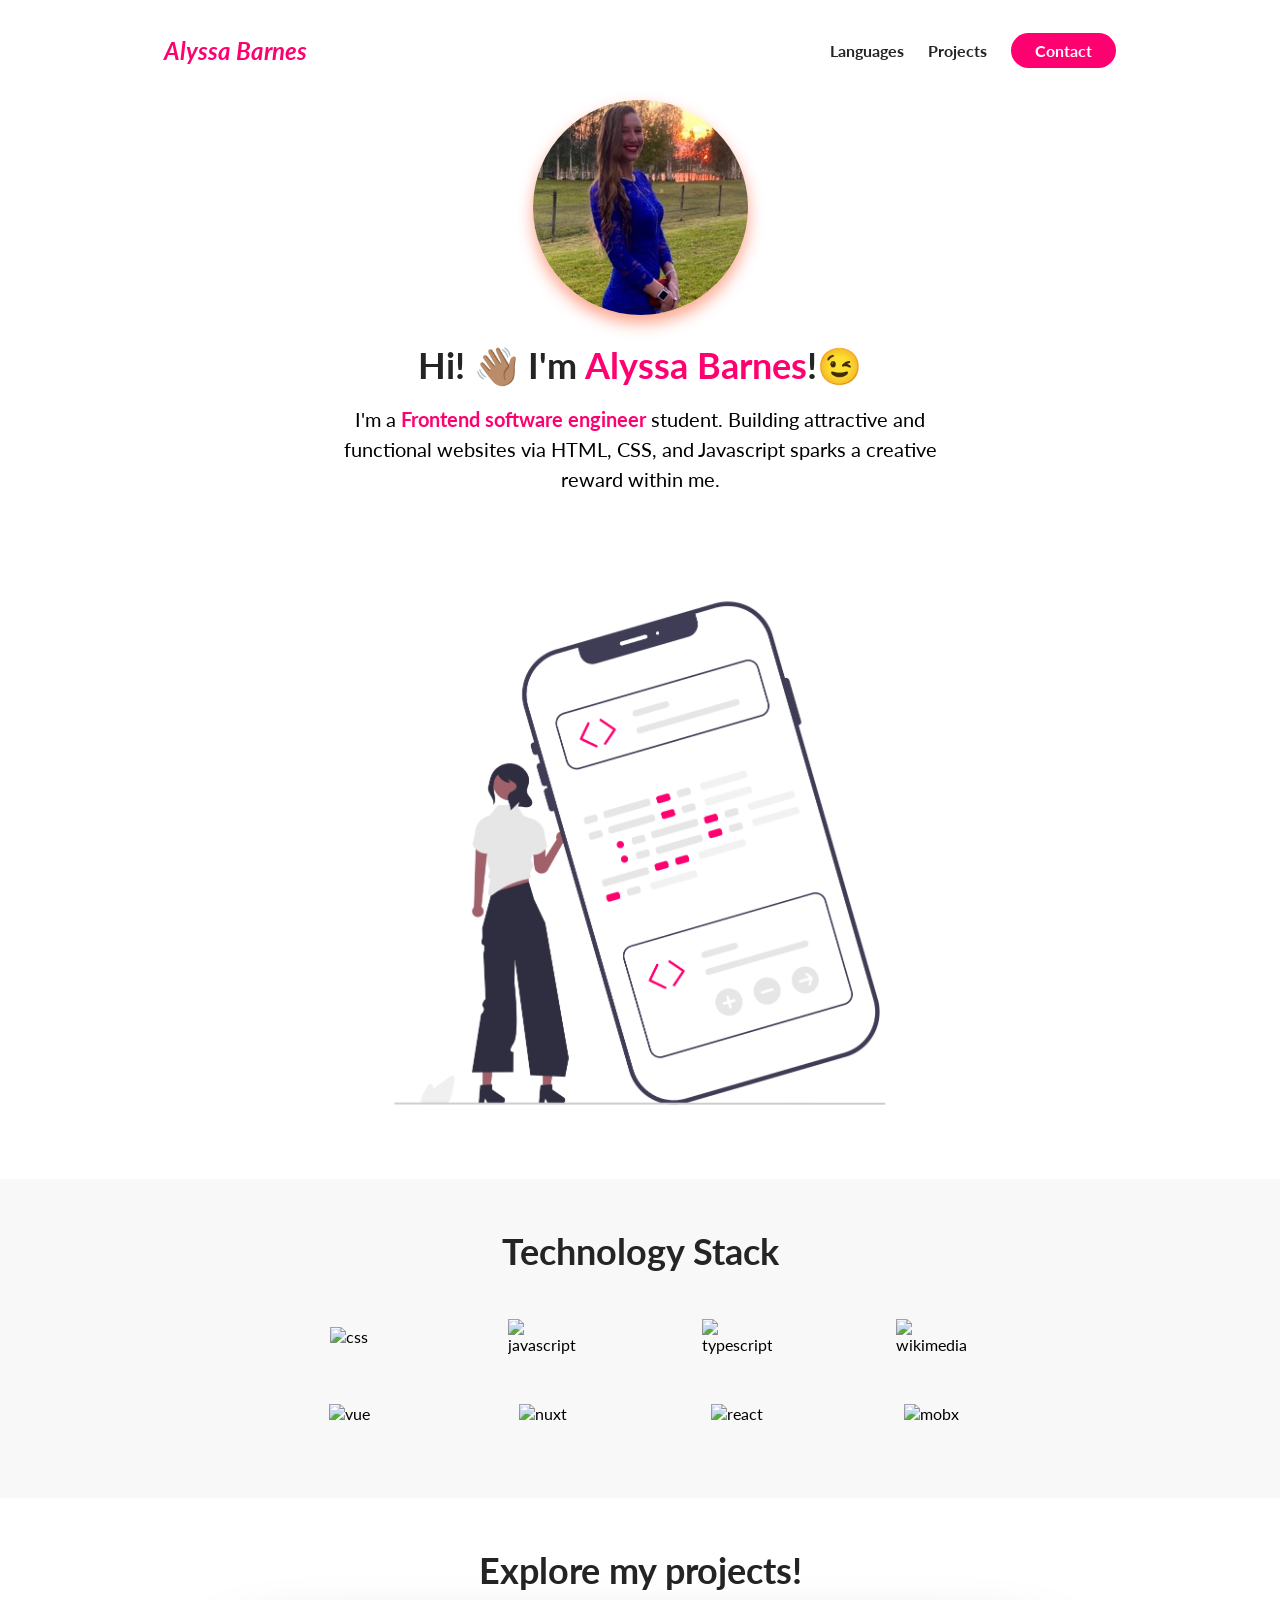
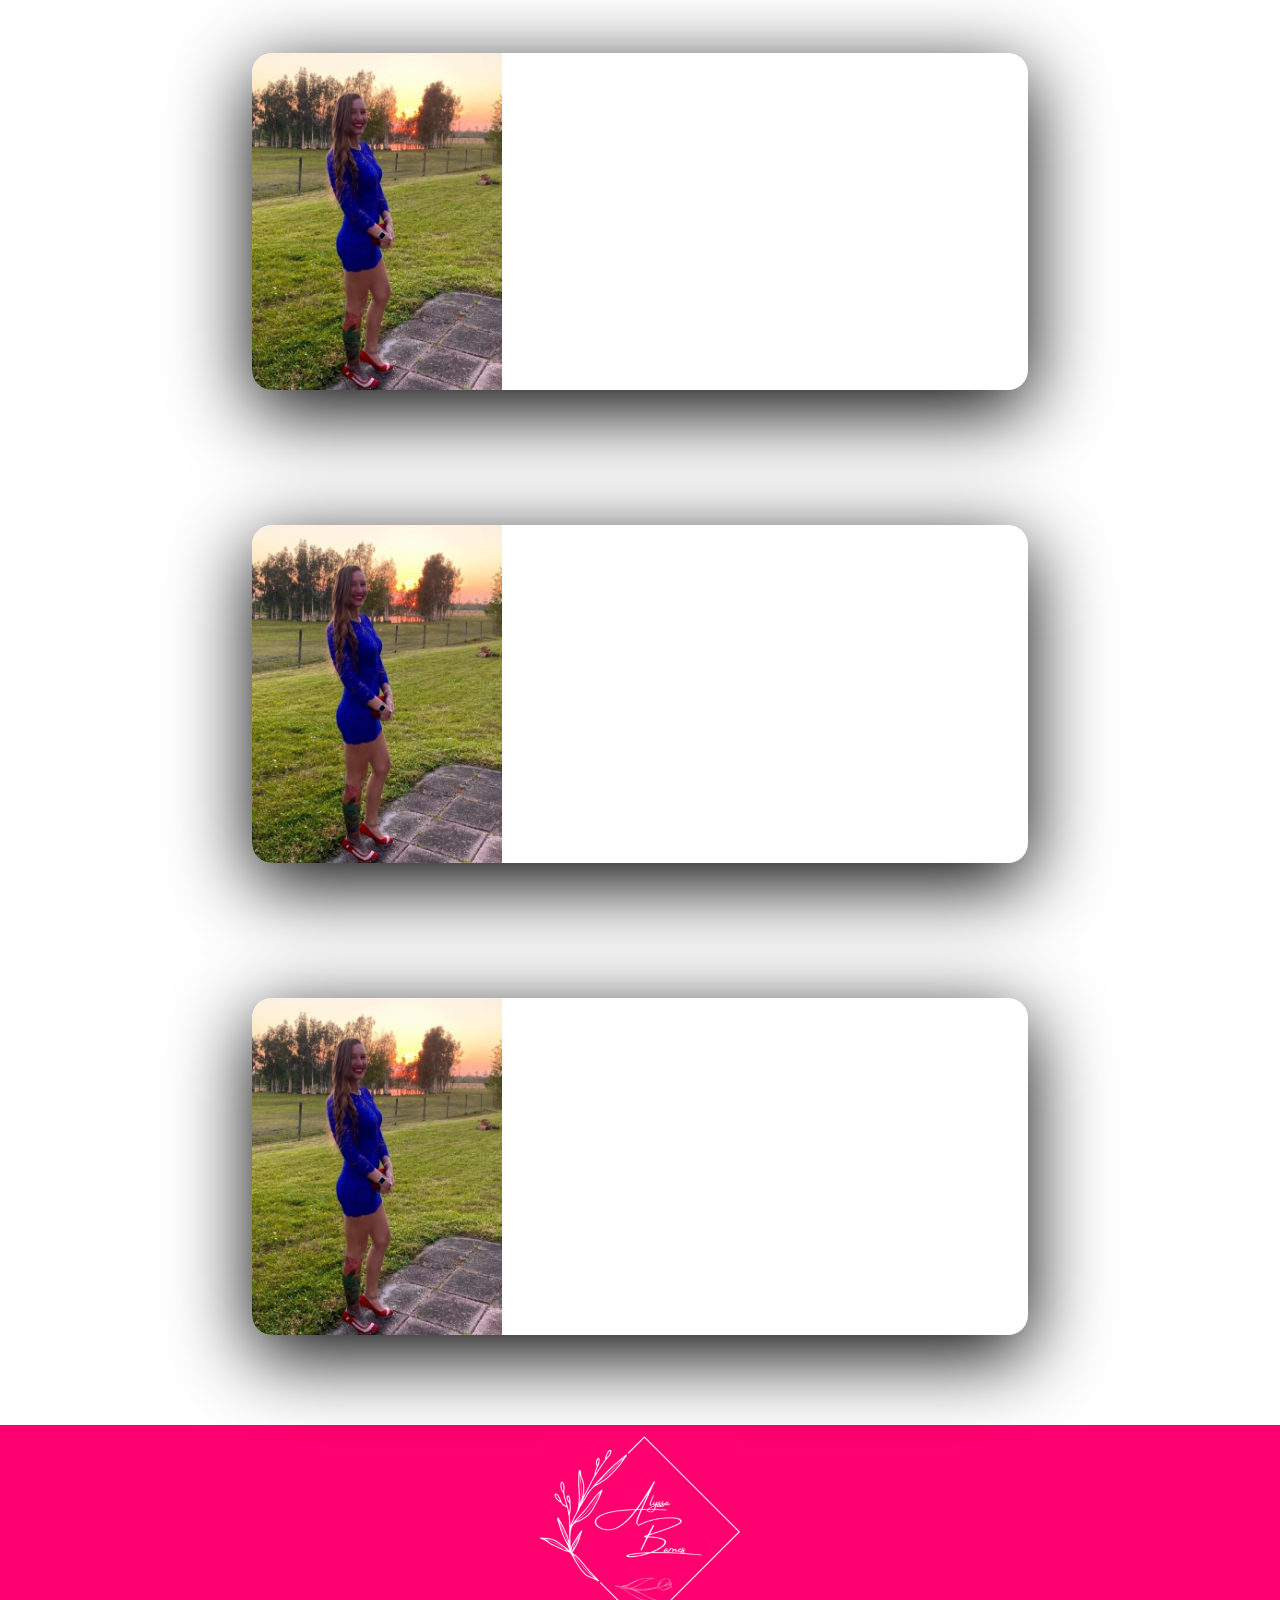
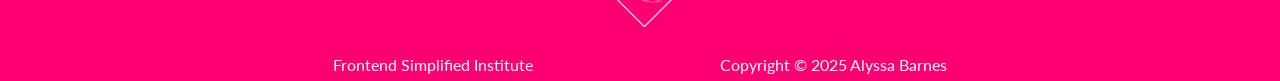
==== Eprofile delete idk.html @ b4146cd0 "e-commerce" ====
<!DOCTYPE html>
<html lang="en">
<head>
    <meta charset="UTF-8">
    <meta name="viewport" content="width=device-width, initial-scale=1.0">
    <title>Alyssa Barnes</title>
    <link rel="stylesheet" href="style.css">
    <script src="https://kit.fontawesome.com/07fcac8566.js" crossorigin="anonymous"></script>
</head>

<body>
    <section id="about-me">
        <nav>
            <div class="personal__logo"> Alyssa Barnes</div>
            <ul class="nav__link--list">
                <li class="nav__link">
                    <a href="#languages"class="
                    nav__link--anchor
                    link__hover-effect
                    link__hover-effect--black
                    ">Languages</a>
                </li>
                <li class="nav__link">
                    <a href="#projects" class="
                    nav__link--anchor
                    link__hover-effect
                    link__hover-effect--black
                    ">Projects</a>
                </li>
                <li class="nav__link">
                    <a href="mailto:alyssa.fes@yahoo.com" class="
                        nav__link--anchor
                        nav__link--anchor-primary
                        ">Contact</a>
                    </li>
                </ul>
            </nav>
            <div class="flex flex-1">
                <div class="about-me__info row">
                    <div class="about-me__info--container">
                        <figure class="about-me__picture--mask">
                            <img src="me1.jpg" class="about-me__picture" alt="My face">
                        </figure>
                        <h1 class="about-me__info-title"> 
                            Hi! <span class="wave">👋🏽</span> I'm <span class="text--pink">Alyssa Barnes</span>!😉
                        </h1>
                        <p class="about-me__info--para"> I'm a <strong class="text--pink">Frontend software engineer</strong> student. Building attractive and functional websites via HTML, CSS, and Javascript sparks a creative reward within me. </p>
                <div class="about-me__links">
<a href="https://www.linkedin.com/in/alyssa-barnes-782426334/" target="_blank" class="about-me__links">
    <i class="fa-brands fa-linkedin"></i>
</a>
<a href="https://profile.indeed.com/?hl=en_US&co=US&from=gnav-homepage" target="_blank" class="about-me__links">
<i class=" fa-solid fa-circle-info"></i>

</a>
<a href="https://github.com/Alyssacbarnes" target="_blank" class="about-me__links">
    <i class="fa-brands fa-github"></i>
</a>
<a href="images/Resume.pdf" target="_blank" class="about-me__links">
    <i class="fa-solid fa-file"></i>
</a>

                </div>
                <figure class="about-me__img--container">
<img src="/images/girlcode.png" class="about-me__img" alt="">
                </figure>
                <figure>
                    <img src="C:\Users\Alyss\Downloads\undraw_proud-coder_9prj.png" alt="">
                </figure>
                    </div>
            </div>
        </section>
<section id="languages">
<div class="container">
    <div class="row">
        <h1 class="section__title">Technology Stack</h1>
        <div class="language__list">
            <div class="language">
                <Figure class="language__img--wrapper">
            <img src="https://cdn.iconscout.com/icon/free/png-256/css-131-722685.png" alt="css" class="language__img">
        </Figure> 
        <span class="language__name">HTML</span>
        </div>
            <div class="language">
                <Figure class="language__img--wrapper">
            <img src="https://cdn.iconscout.com/icon/free/png-256/javascript-1-225993.png" alt="javascript" class="language__img">
                </Figure>
                 <span class="language__name">Javascrpipt</span>
                </div>
            <div class="language">
                <Figure class="language__img--wrapper">
            <img src="https://cdn.iconscout.com/icon/free/png-256/typescript-3521774-2945272.png" alt="typescript" class="language__img">
                </Figure>
                 <span class="language__name">Typescript</span>
                </div>
             <div class="language">
                <Figure class="language__img--wrapper">
            <img src="https://upload.wikimedia.org/wikipedia/commons/thumb/3/38/HTML5_Badge.svg/240px-HTML5_Badge.svg.png" alt="wikimedia" class="language__img">
                </Figure>
                 <span class="language__name">Wikimedia</span>
                </div>
                 <div class="language">
                <Figure class="language__img--wrapper">
            <img src="https://cdn.iconscout.com/icon/free/png-256/vue-282497.png" alt="vue" class="language__img">
                </Figure> 
                 <span class="language__name">Vue</span>
                    </div>
                    <div class="language">
                <Figure class="language__img--wrapper">
            <img src="https://cdn.iconscout.com/icon/free/png-256/nuxt-dot-js-3628959-3030184.png" alt="nuxt" class="language__img">
                </Figure>
                 <span class="language__name">Nuxt</span>
                </div>
                 <div class="language">
                <Figure class="language__img--wrapper">
            <img src="https://cdn.iconscout.com/icon/free/png-256/react-3-1175109.png" alt="react" class="language__img">
                </Figure> 
                 <span class="language__name">React</span>
            </div>
            <div class="language">
                <Figure class="language__img--wrapper">
            <img src="https://mobx.js.org/img/mobx.png" alt="mobx" class="language__img">
                </Figure>
                 <span class="language__name">Mobx</span>
                </div>
        </div>
    </div>
</div>
</section>
<section id="projects">
    <div class="container">
        <div class="row">
            <h1 class="section__title">Explore my projects!</h1>
            <ul class="project__list">
                <li class="project">
                    <div class="project__wrapper">
                        <img src="me1.jpg" class="project__img" alt="">
                        <div class="project__description">
                            <h3 class="project__description--title">View projects here 👩🏼‍💻</h3>
                            <h4 class="project__description--sub-title">HTML, CSS, JavaScript</h4>
                            <p class="project__description--para">
                                Lorem, ipsum dolor sit amet consectetur adipisicing elit. Magni veniam ea commodi ratione explicabo sed libero nam, dignissimos nobis ut fuga necessitatibus. Quod, officia rerum asperiores incidunt recusandae natus excepturi?
                            </p>
                            <div class="project__description--links">
                                <a href="https://github.com/Alyssacbarnes" target="_blank" class="project__description--link">
<i class="fab fa-github"></i>
                                </a>
                                <a href="www.mywebsite.com" target="_blank"  class="project__description--link">
<i class="fas fa-link"></i>
</a>
                            </div>
                        </div>
                    </div>
                </li>
                 <li class="project">
                    <div class="project__wrapper">
                        <img src="me1.jpg" class="project__img" alt="">
                        <div class="project__description">
                            <h3 class="project__description--title">View projects here 👩🏼‍💻</h3>
                            <h4 class="project__description--sub-title">HTML, CSS, JavaScript</h4>
                            <p class="project__description--para">
                                Lorem, ipsum dolor sit amet consectetur adipisicing elit. Magni veniam ea commodi ratione explicabo sed libero nam, dignissimos nobis ut fuga necessitatibus. Quod, officia rerum asperiores incidunt recusandae natus excepturi?
                            </p>
                            <div class="project__description--links">
                                <a href="https://github.com/Alyssacbarnes" target="_blank" class="project__description--link">
<i class="fab fa-github"></i>
                                </a>
                                <a href="www.mywebsite.com" target="_blank"  class="project__description--link">
<i class="fas fa-link"></i>
</a>
                            </div>
                        </div>
                    </div>
                </li>
                 <li class="project">
                    <div class="project__wrapper">
                        <img src="me1.jpg" class="project__img" alt="">
                        <div class="project__description">
                            <h3 class="project__description--title">View projects here 👩🏼‍💻</h3>
                            <h4 class="project__description--sub-title">HTML, CSS, JavaScript</h4>
                            <p class="project__description--para">
                                Lorem, ipsum dolor sit amet consectetur adipisicing elit. Magni veniam ea commodi ratione explicabo sed libero nam, dignissimos nobis ut fuga necessitatibus. Quod, officia rerum asperiores incidunt recusandae natus excepturi?
                            </p>
                            <div class="project__description--links">
                                <a href="https://github.com/Alyssacbarnes" target="_blank" class="project__description--link">
<i class="fab fa-github"></i>
                                </a>
                                <a href="www.mywebsite.com" target="_blank"  class="project__description--link">
<i class="fas fa-link"></i>
</a>
                            </div>
                        </div>
                    </div>
                </li>
            </ul>
        </div>
    </div>
</section>
<footer>
<div class="row footer__row"> 
    <a href="#" class="footer__anchor">
        <figure class="footer__logo">
            <img src="images/logo 200px.png" alt="footer__logo--img">
        </figure>
        <span class="footer__logo--popper">
Top
<i class="fas fa-arrow-up"></i>
        </span>
    </a>
        <div class="footer__social--list">
            <a href="https://app.fesinstitute.com/dashboard/fes/portfolio" target="_blank" class=" 
            footer__social--link
            link__hover-effect
            link__hover-effect--white
            ">Frontend Simplified Institute</a>
            <div class="footer__copyright">Copyright © 2025 Alyssa Barnes</div>
        </div>
    </div>
</div>    
</footer> 




</body>

</html>
---- style.css ----
@import url('https://fonts.googleapis.com/css2?family=Lato:ital,wght@0,100;0,300;0,400;0,700;0,900;1,100;1,300;1,400;1,700;1,900&family=Roboto:ital,wght@0,100..900;1,100..900&display=swap');
* { 
font-family: 'Lato', sans-serif;
padding: 0;
margin: 0;
box-sizing: border-box;
}

html {
    scroll-behavior: smooth;
}

h1, h2, h3,h4, h5, h6, span {
    color: #242424;
    text-align: center;
    line-height: 1.25;
}
h1 {
    font-size: 36px;
}

p {
    line-height: 1.5;
    font-size: 16px;
}
a {
    text-decoration: none;
    position: relative;
    transition: opacity 300ms ease;
}

a:hover {
    color: aqua;
}

i:hover {
    opacity: 0.7;
}

.link__hover-effect:after {
content: "";
position: absolute;
height: 3px;
background-color:#ff0070;
width: 0%;
bottom: -3px;
right: 0;
transition: all 300ms ease;
}

.link__hover-effect--white:after {
    background-color: white;
}

.link__hover-effect--pink:after {
    background-color: #ff0070;
}

.link__hover-effect:hover:after {
    width: 100%;
    left: 0;
}

li {
    list-style-type: none;
}

.flex {
    display: flex;
}

.flex-1 {
    flex: 1;
}

.container {
    padding: 50px 0;
}

.row {
    width: 100%;
    max-width: 800px;
    margin: 0 auto;
    padding: 0 12px;
}

.text--pink {
    color: #ff0070;
}

section:nth-child(even) {
  background-color: #f8f8f8;
}

.section__title {
margin-bottom: 20px;
}

.section__title:hover {
    color: #ff0070;
}

/* NAVIGATION BAR */

nav {
    height: 100px;
    width: 100%;
    max-width: 1000px;
    margin: 0 auto;
    display: flex;
    justify-content: space-between;
    align-items: center;
    padding: 0 12px;
}

.nav__link--list {
    display: flex;
}

.nav__link--anchor {
    margin: 0 12px;
    color: #242424;
    font-weight: 700;
}

.nav__link--anchor-primary {
    background-color: #ff0070;
    padding: 8px 24px;
    border-radius: 50px;
    color: white;
    transition: all 300ms ease;
}

.nav__link--anchor-primary:hover {
    background-color: #00fbf3;
}

.personal__logo {
    font-size: 24px;
    color: #ff0070;
    margin: 0 12px;
    font-weight: bold;
    font-style: italic;
}

/* ABOUT ME*/

#about-me {
    min-height: 100vh;
    display: flex;
    flex-direction: column;
}

.about-me__info {
    display: flex;
    flex-direction: column;
}
.about-me__info--container {
    display: flex;
    flex-direction: column;
    align-items: center;
    max-width: 600px;
    margin: 0 auto;
    text-align: center;
}

.about-me__picture--mask {
    width: 215px;
    height: 215px;
    border-radius: 60%;
    overflow: hidden;
    box-shadow: 0 8px 16px #ff370074;
    margin-bottom: 28px;
    animation:animate-profile-picture 800ms 200ms backwards;
}

@keyframes animate-profile-picture {
    0% {
        transform: scale(0);
    }
    80% {
        transform: scale(1.1);
    }
    100% {
        transform: scale(1);
    }
}

.about-me__picture {
    width: 100%;
    /* Improving my picture */
    transform: scale(1.7);
    padding: 33px 0px 0 19px;
}

.about-me__info-title {
    margin-bottom: 16px;
    animation: fade-up 650ms 400ms ease backwards;
}

.about-me__info--para {
    font-size: 20px;
margin-bottom: 28px;
animation: fade-up 650ms 600ms ease backwards;
}

.about-me__links {
    font-size: 20px;
    color: #ff0070;
    padding: 0 10px;
    animation: fade-up 650ms 800ms ease backwards;
}

@keyframes fade-up {
    0% {
        opacity: 0;
    transform: translateY(40px);
    }
    100% {
opacity: 1;
transform: translateY(0px);       
    }
    }

.about-me__img--container {
    flex: 1;
    display: flex;
    align-items: center;
}

.about-me__img {
 width: 100%;
  animation: fade-in 1200ms 800ms backwards;
}

@keyframes fade-in {
    0% {
        opacity: 0;
    }
    100% {
        opacity: 1;
    }
}

.wave {
    display: inline-block;
    animation: animate-wave 500ms infinite ease-in-out;
}

@keyframes animate-wave {
    0% {
        transform: rotate(0);
    }
    50% {
        transform: rotate(30deg); 
    }
    100% {
        transform: rotate(0);
    }
}

/* TECHNOLOGY STACK */

.language__img {
    width: 100%;
    max-width: 70px;
    transition: all 300ms ease-in-out;
}

.language:hover .language__img {
    filter: brightness(80%);
    opacity: 0.86;
    transform: scale(1.5);
}


.language {
    width: 25%;
    display: flex;
    justify-content: center;
    position: relative;
}

.language__img--wrapper {
    display: flex;
    justify-content: center;
    align-items: center;
    padding: 25px 10px;

}

.language__list {
    display: flex;
    justify-content: center;
    width: 100%;
    flex-wrap: wrap;
}

.language__name {
    position: absolute;
    bottom: 0;
    transform: scale(0);
    transition: all 300ms;
    font-size: 20px;
}

.language:hover .language__name {
    transform: scale(1);
opacity: 1;
}


/* PROJECTS*/ 

.project {
    margin-bottom: 135px;
}

.project:last-child {
    margin-bottom: 40px;
}
.project__img {
    width: 100%;
    max-width: 250px;
    transition: all 500ms ease;
}


.project__wrapper {
    display: flex;
    box-shadow: 0 20px 80px rgba(0, 0, 0, 45);
    border-radius: 20px;
    overflow: hidden;
    position: relative;
}

.project__wrapper:before {
content: "";
position: absolute;
top: 0;
left: 0;
height: 100%;
width: 100%;
background-color: #1c1d25;
opacity: 0;
transition: opacity 450ms ease;
z-index: 2;
}

.project:hover .project__wrapper:before {
    opacity: 0.7;
}
.project:hover .project__img {
    transform: scale(1.07);
    filter: blur(5px);
}

.project:hover .project__description{
    opacity: 1;
     transform: translateY(-50%)
}

.project__list {
    padding-top: 40px;
}

.project__description {
    position: absolute;
    top: 50%;
    left: 90px;
    max-width: 550px;
    transform: translateY(100%);
    z-index: 3;
    opacity: 0;
    transition: transform 450ms, opacity 300ms;
}

.project__description--title {
    font-size: 40px;
}

.project__description--para {
    margin: 16px 0;
}

.project__description--link {
    font-size: 20px;
    margin-right: 16px;
    text-decoration: none;
}


.project__description--title,
.project__description--sub-title,
.project__description--para, 
.project__description--link
 {
    text-align: left;
    color: white;
}


/* FOOTER */

footer {
    background-color: #ff0070;
}

.footer__social--list {
    width: 100%;
    display: flex;
    justify-content: space-around;
}

.footer__row  {
    display: flex;
    flex-direction: column;
    align-items: center;
    justify-content: center;
    padding: 10% 0;
    max-height: 220px;
}


.footer__social--link,
.footer__copyright,
.footer__logo--popper {
    color: white;
}

.footer__logo--popper {
    position: absolute;
    right: 0;
    top: 30px;
    font-weight: 700;
    opacity: 0;
    transition: all 300ms ease;
}


.footer__anchor {
     margin-bottom: 20px;
    position: relative;
}

.footer__anchor:hover .footer__logo--popper{
transform: translateX(60px);
opacity: 1;
}

/* Phones, Tablets */
@media (max-width:768px) {
nav {
    height: 68px;
}
h1 {
    font-size: 28px;
}
.about-me__info--para {
    font-size: 18px;
}

.language {
    width: calc(100% / 3);
}

.project__description--para {
font-size: 14x;
}

.project__description {
    left: 30px;
    padding-right: 30px;
}
}

/*Small Phones */
@media (max-width:480px) {
    .nav__link:not(:last-child) {
display: none;
    }

    .project__description {
        padding: 0;
        left: 0;
        width: 100%;
    }
       
.project__description--link {
    display: flex;
    justify-content: center;
}
.project__description--title {
    font-size: 32px;
    line-height: 1;
    text-align: center;
}

.project__description--sub-title {
    text-align: center;
    margin: 12px 0;
}


}
}
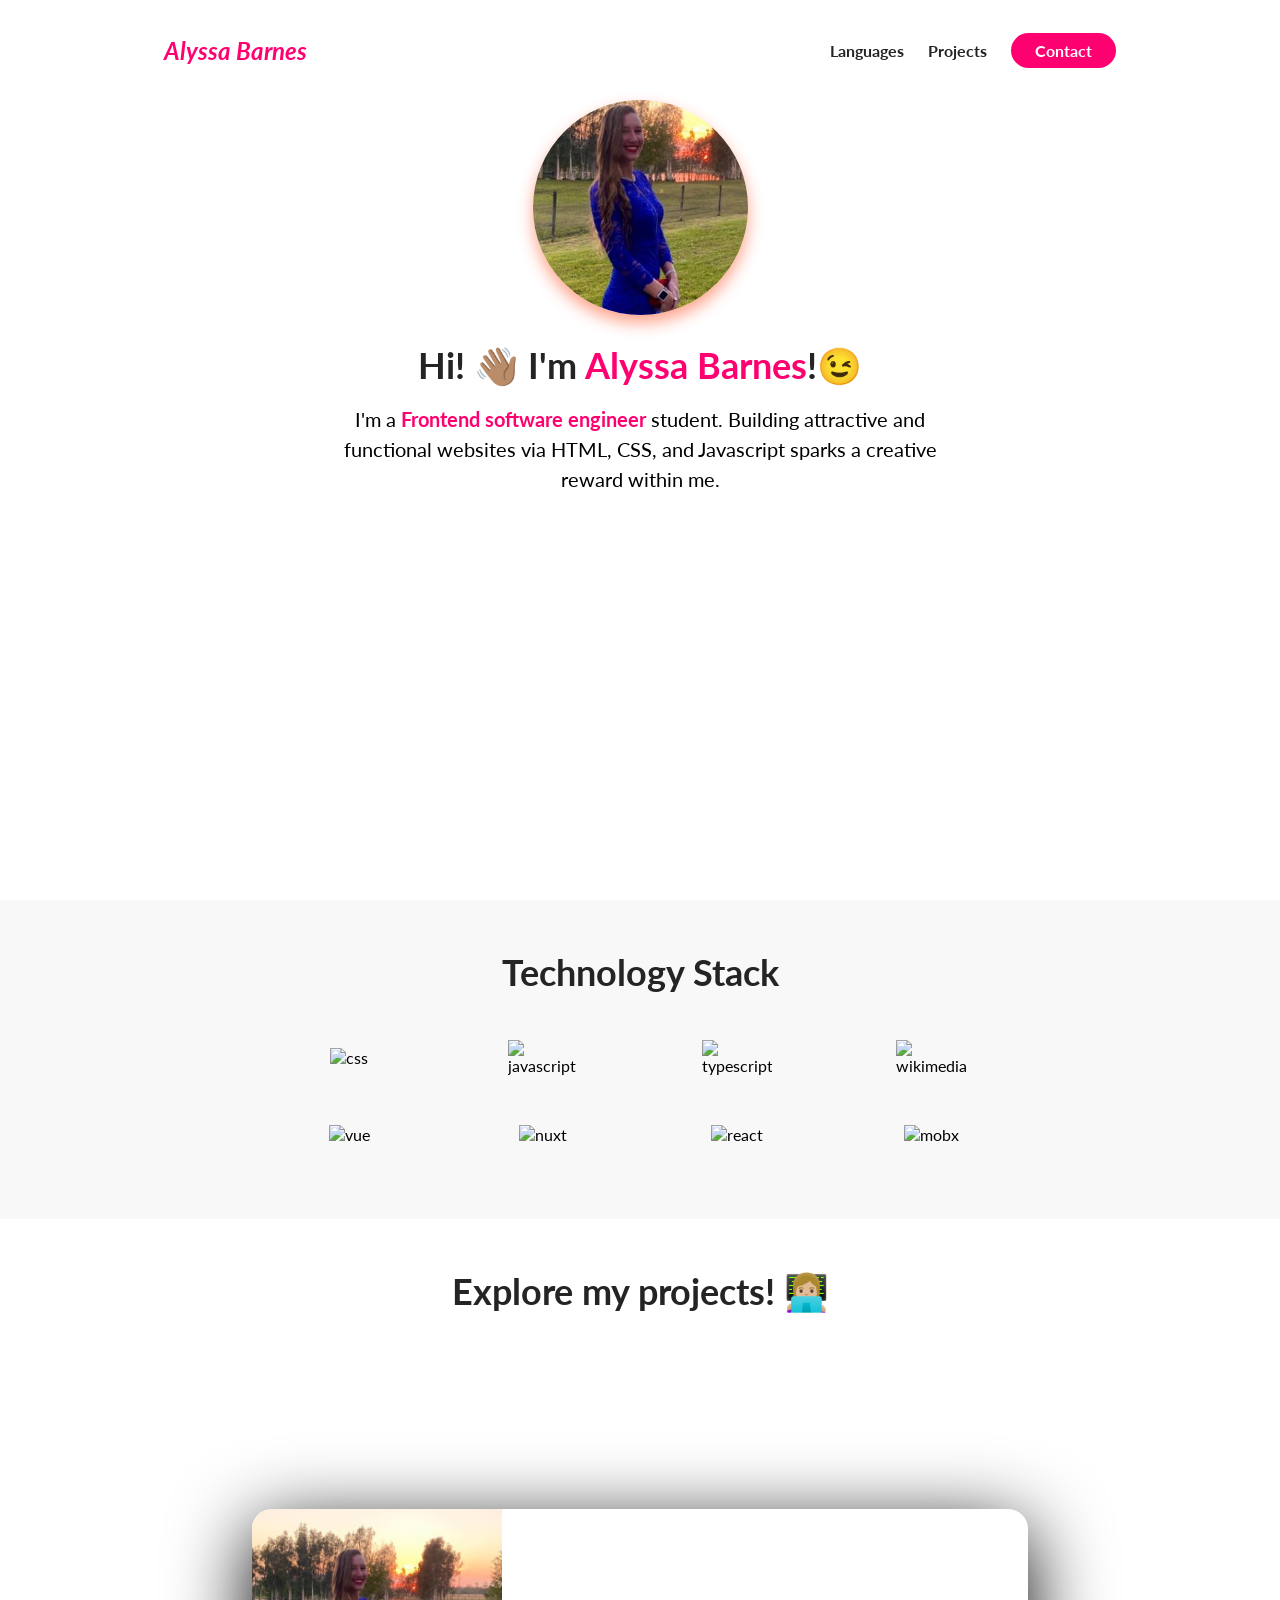
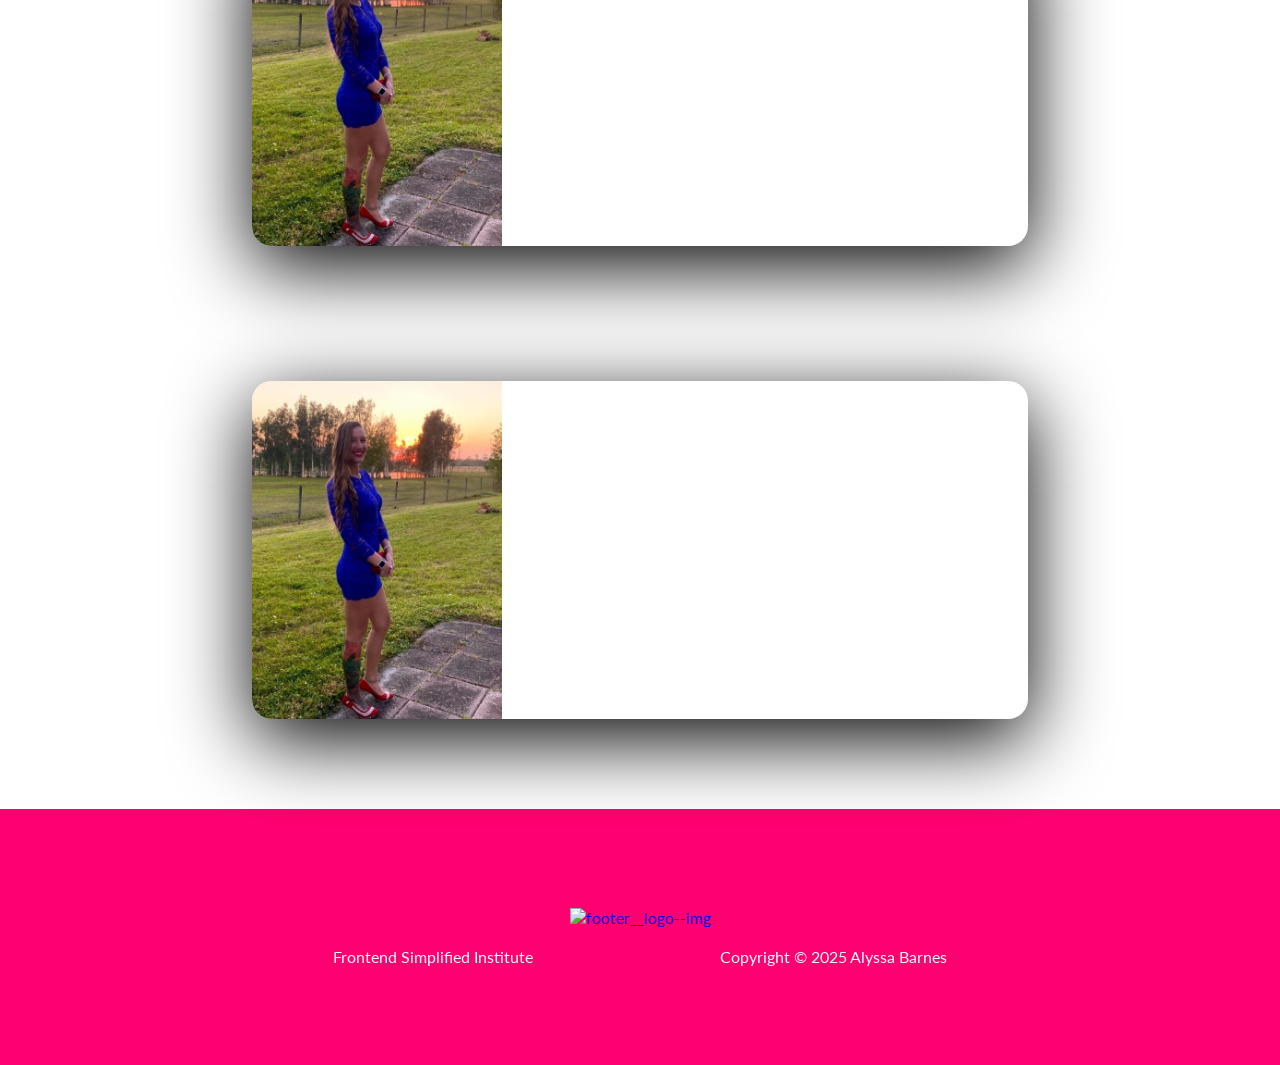
==== commit 50823e1c: "update project" ====
--- a/Eprofile delete idk.html
+++ b/Eprofile delete idk.html
@@ -130,22 +130,22 @@
 <section id="projects">
     <div class="container">
         <div class="row">
-            <h1 class="section__title">Explore my projects!</h1>
+            <h1 class="section__title">Explore my projects! 👩🏼‍💻</h1>
             <ul class="project__list">
                 <li class="project">
                     <div class="project__wrapper">
-                        <img src="me1.jpg" class="project__img" alt="">
+                        <img src="../FES Images/Screenshot E-commerce Library.png" class="project__img--library" alt="">
                         <div class="project__description">
-                            <h3 class="project__description--title">View projects here 👩🏼‍💻</h3>
+                            <h3 class="project__description--title">Library 📚</h3>
                             <h4 class="project__description--sub-title">HTML, CSS, JavaScript</h4>
                             <p class="project__description--para">
-                                Lorem, ipsum dolor sit amet consectetur adipisicing elit. Magni veniam ea commodi ratione explicabo sed libero nam, dignissimos nobis ut fuga necessitatibus. Quod, officia rerum asperiores incidunt recusandae natus excepturi?
+ Reprensentation of a library website. Images, background graphics, blocked and active links, and burger menu.
                             </p>
                             <div class="project__description--links">
-                                <a href="https://github.com/Alyssacbarnes" target="_blank" class="project__description--link">
+                                <a href="https://github.com/Alyssacbarnes/E-commerce--Library" target="_blank" class="project__description--link">
 <i class="fab fa-github"></i>
                                 </a>
-                                <a href="www.mywebsite.com" target="_blank"  class="project__description--link">
+                                <a href="www.mywebiste.com" target="_blank"  class="project__description--link">
 <i class="fas fa-link"></i>
 </a>
                             </div>
@@ -200,7 +200,7 @@
 <div class="row footer__row"> 
     <a href="#" class="footer__anchor">
         <figure class="footer__logo">
-            <img src="images/logo 200px.png" alt="footer__logo--img">
+            <img src="../FES Images/logo 200px.png" alt="footer__logo--img">
         </figure>
         <span class="footer__logo--popper">
 Top
--- a/style.css
+++ b/style.css
@@ -322,6 +322,11 @@
 .project__img {
     width: 100%;
     max-width: 250px;
+    transition: all 500ms ease;
+}
+.project__img--library {
+    width: 100%;
+    max-width: 777px;
     transition: all 500ms ease;
 }
 
@@ -355,7 +360,7 @@
     filter: blur(5px);
 }
 
-.project:hover .project__description{
+.project:hover .project__description {
     opacity: 1;
      transform: translateY(-50%)
 }
@@ -503,4 +508,3 @@
 
 
 }
-}
